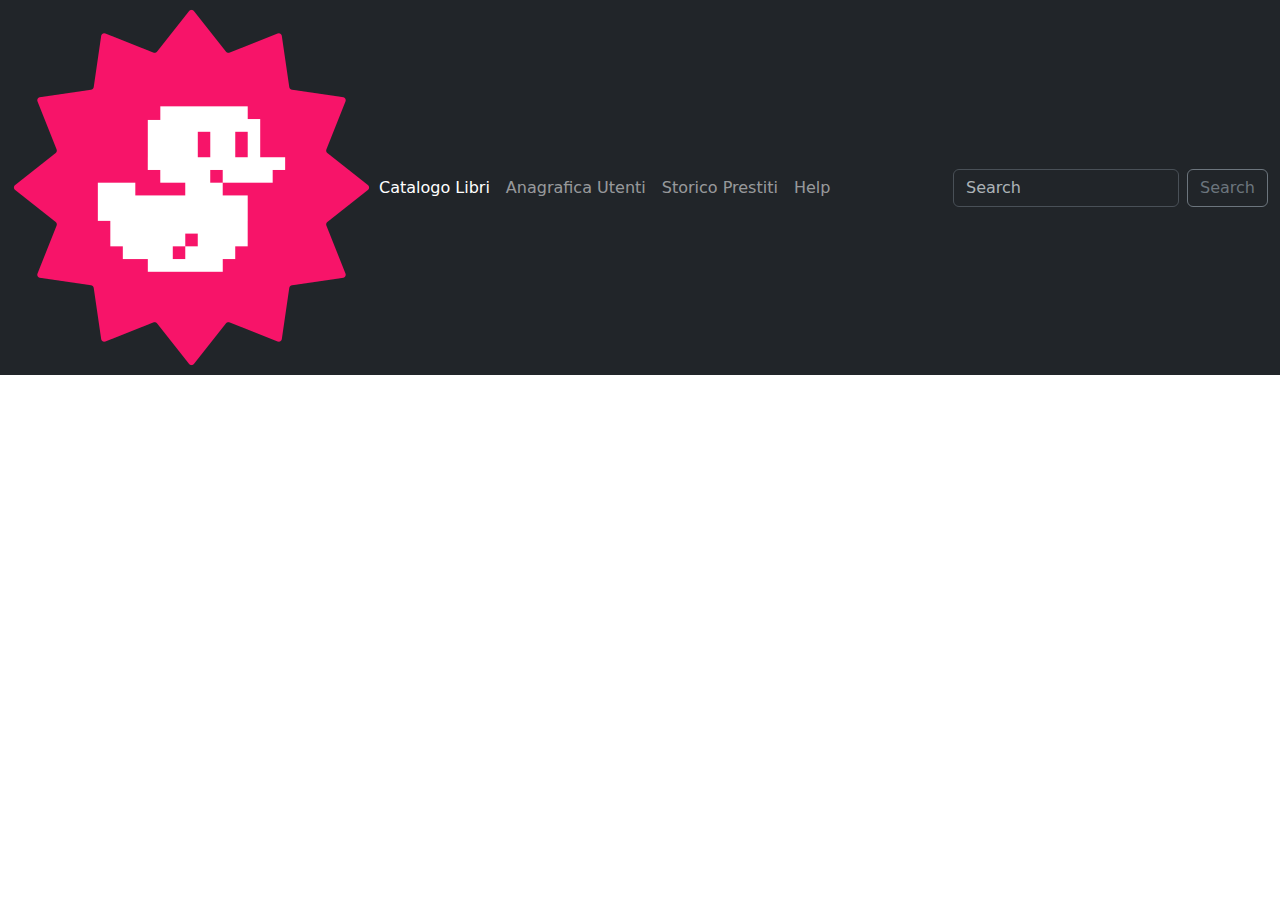
==== NewBook.html @ e48cb60e "feat: links" ====
<!DOCTYPE html>
<html lang="en">
    <head>
        <meta charset="UTF-8">
        <meta name="viewport" content="width=device-width, initial-scale=1.0">
        <title>Bootstrap Dashboard</title>
    
        <link href="https://cdn.jsdelivr.net/npm/bootstrap@5.3.3/dist/css/bootstrap.min.css" rel="stylesheet"
            integrity="sha384-QWTKZyjpPEjISv5WaRU9OFeRpok6YctnYmDr5pNlyT2bRjXh0JMhjY6hW+ALEwIH" crossorigin="anonymous">
        <link rel="stylesheet" href="https://cdnjs.cloudflare.com/ajax/libs/font-awesome/6.6.0/css/all.min.css"
            integrity="sha512-Kc323vGBEqzTmouAECnVceyQqyqdsSiqLQISBL29aUW4U/M7pSPA/gEUZQqv1cwx4OnYxTxve5UMg5GT6L4JJg=="
            crossorigin="anonymous" referrerpolicy="no-referrer" />
        <link rel="stylesheet" href="css/img.css">
        <link rel="stylesheet" href="css/style.css">
    </head>
    <body class="w-100">
        <header class="mb-4">
            <nav class="navbar navbar-expand-lg bg-dark" data-bs-theme="dark">
                <div class="container-fluid">
                    <img src="img/duck.png" class="duck" alt="Home" />
                    <button class="navbar-toggler" type="button" data-bs-toggle="collapse"
                        data-bs-target="#navbarSupportedContent" aria-controls="navbarSupportedContent"
                        aria-expanded="false" aria-label="Toggle navigation">
                        <span class="navbar-toggler-icon"></span>
                    </button>
                    <div class="collapse navbar-collapse" id="navbarSupportedContent">
                        <ul class="navbar-nav me-auto mb-2 mb-lg-0">
                            <li class="nav-item">
                                <a class="nav-link active" aria-current="page" href="index.html">Catalogo Libri</a>
                            </li>
                            <li class="nav-item">
                                <a class="nav-link" href="AnagraficaUtenti.html">Anagrafica Utenti</a>
                            </li>
                            <li class="nav-item">
                                <a class="nav-link" href="StoricoPrestiti.html">Storico Prestiti</a>
                            </li>
                            <li class="nav-item">
                                <a class="nav-link" href="Help.html">Help</a>
                            </li>
                        </ul>
                        <form class="d-flex" role="search">
                            <input class="form-control me-2" type="search" placeholder="Search" aria-label="Search" />
                            <button class="btn btn-outline-secondary" type="submit">
                                Search
                            </button>
                        </form>
                    </div>
                </div>
            </nav>
        </header>
        <main>
            
        </main>
    </body>
</html>
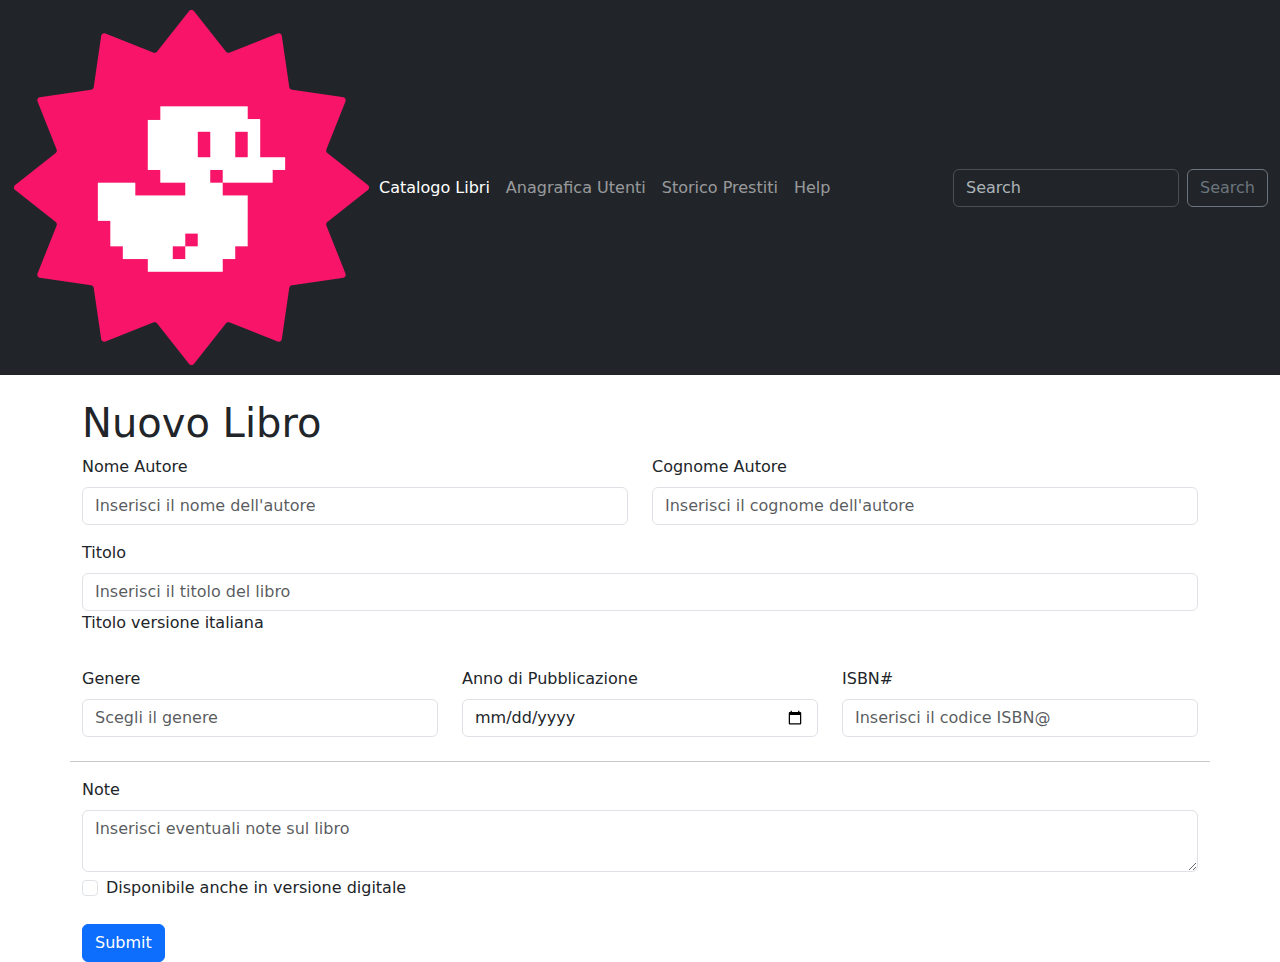
==== commit f0432408: "feat: completed1" ====
--- a/NewBook.html
+++ b/NewBook.html
@@ -1,55 +1,122 @@
 <!DOCTYPE html>
 <html lang="en">
-    <head>
-        <meta charset="UTF-8">
-        <meta name="viewport" content="width=device-width, initial-scale=1.0">
-        <title>Bootstrap Dashboard</title>
-    
-        <link href="https://cdn.jsdelivr.net/npm/bootstrap@5.3.3/dist/css/bootstrap.min.css" rel="stylesheet"
-            integrity="sha384-QWTKZyjpPEjISv5WaRU9OFeRpok6YctnYmDr5pNlyT2bRjXh0JMhjY6hW+ALEwIH" crossorigin="anonymous">
-        <link rel="stylesheet" href="https://cdnjs.cloudflare.com/ajax/libs/font-awesome/6.6.0/css/all.min.css"
-            integrity="sha512-Kc323vGBEqzTmouAECnVceyQqyqdsSiqLQISBL29aUW4U/M7pSPA/gEUZQqv1cwx4OnYxTxve5UMg5GT6L4JJg=="
-            crossorigin="anonymous" referrerpolicy="no-referrer" />
-        <link rel="stylesheet" href="css/img.css">
-        <link rel="stylesheet" href="css/style.css">
-    </head>
-    <body class="w-100">
-        <header class="mb-4">
-            <nav class="navbar navbar-expand-lg bg-dark" data-bs-theme="dark">
-                <div class="container-fluid">
-                    <img src="img/duck.png" class="duck" alt="Home" />
-                    <button class="navbar-toggler" type="button" data-bs-toggle="collapse"
-                        data-bs-target="#navbarSupportedContent" aria-controls="navbarSupportedContent"
-                        aria-expanded="false" aria-label="Toggle navigation">
-                        <span class="navbar-toggler-icon"></span>
-                    </button>
-                    <div class="collapse navbar-collapse" id="navbarSupportedContent">
-                        <ul class="navbar-nav me-auto mb-2 mb-lg-0">
-                            <li class="nav-item">
-                                <a class="nav-link active" aria-current="page" href="index.html">Catalogo Libri</a>
-                            </li>
-                            <li class="nav-item">
-                                <a class="nav-link" href="AnagraficaUtenti.html">Anagrafica Utenti</a>
-                            </li>
-                            <li class="nav-item">
-                                <a class="nav-link" href="StoricoPrestiti.html">Storico Prestiti</a>
-                            </li>
-                            <li class="nav-item">
-                                <a class="nav-link" href="Help.html">Help</a>
-                            </li>
-                        </ul>
-                        <form class="d-flex" role="search">
-                            <input class="form-control me-2" type="search" placeholder="Search" aria-label="Search" />
-                            <button class="btn btn-outline-secondary" type="submit">
-                                Search
-                            </button>
-                        </form>
-                    </div>
+
+<head>
+    <meta charset="UTF-8">
+    <meta name="viewport" content="width=device-width, initial-scale=1.0">
+    <title>Bootstrap Dashboard</title>
+
+    <link href="https://cdn.jsdelivr.net/npm/bootstrap@5.3.3/dist/css/bootstrap.min.css" rel="stylesheet"
+        integrity="sha384-QWTKZyjpPEjISv5WaRU9OFeRpok6YctnYmDr5pNlyT2bRjXh0JMhjY6hW+ALEwIH" crossorigin="anonymous">
+    <link rel="stylesheet" href="https://cdnjs.cloudflare.com/ajax/libs/font-awesome/6.6.0/css/all.min.css"
+        integrity="sha512-Kc323vGBEqzTmouAECnVceyQqyqdsSiqLQISBL29aUW4U/M7pSPA/gEUZQqv1cwx4OnYxTxve5UMg5GT6L4JJg=="
+        crossorigin="anonymous" referrerpolicy="no-referrer" />
+    <link rel="stylesheet" href="css/img.css">
+    <link rel="stylesheet" href="css/style.css">
+</head>
+
+<body class="w-100">
+    <header class="mb-4">
+        <nav class="navbar navbar-expand-lg bg-dark" data-bs-theme="dark">
+            <div class="container-fluid">
+                <img src="img/duck.png" class="duck" alt="Home" />
+                <button class="navbar-toggler" type="button" data-bs-toggle="collapse"
+                    data-bs-target="#navbarSupportedContent" aria-controls="navbarSupportedContent"
+                    aria-expanded="false" aria-label="Toggle navigation">
+                    <span class="navbar-toggler-icon"></span>
+                </button>
+                <div class="collapse navbar-collapse" id="navbarSupportedContent">
+                    <ul class="navbar-nav me-auto mb-2 mb-lg-0">
+                        <li class="nav-item">
+                            <a class="nav-link active" aria-current="page" href="index.html">Catalogo Libri</a>
+                        </li>
+                        <li class="nav-item">
+                            <a class="nav-link" href="AnagraficaUtenti.html">Anagrafica Utenti</a>
+                        </li>
+                        <li class="nav-item">
+                            <a class="nav-link" href="StoricoPrestiti.html">Storico Prestiti</a>
+                        </li>
+                        <li class="nav-item">
+                            <a class="nav-link" href="Help.html">Help</a>
+                        </li>
+                    </ul>
+                    <form class="d-flex" role="search">
+                        <input class="form-control me-2" type="search" placeholder="Search" aria-label="Search" />
+                        <button class="btn btn-outline-secondary" type="submit">
+                            Search
+                        </button>
+                    </form>
                 </div>
-            </nav>
-        </header>
-        <main>
-            
-        </main>
-    </body>
+            </div>
+        </nav>
+    </header>
+    <main class="container">
+        <h1>Nuovo Libro</h1>
+        <form action="#">
+            <div class="row mb-3">
+                <div class="col-6">
+                    <label for="field-name" class="form-label">Nome Autore</label>
+                    <input type="text" class="form-control" id="field-name" aria-describedby="nome-autore"
+                        placeholder="Inserisci il nome dell'autore"
+                        required>
+                </div>
+                <div class="col-6">
+                    <label for="field-surname" class="form-label">Cognome Autore</label>
+                    <input type="text" class="form-control" id="field-surname" aria-describedby="cognome-autore"
+                        placeholder="Inserisci il cognome dell'autore"
+                        required>
+                </div>
+            </div>
+            <div class="row mb-3">
+                <div class="col">
+                    <label for="title" class="form-label">Titolo</label>
+                    <input type="text" class="form-control" id="title" aria-describedby="book-title"
+                        placeholder="Inserisci il titolo del libro"
+                        required>
+                    <p class="fs-6">Titolo versione italiana</p>
+                </div>
+            </div>
+            <div class="row mb-3">
+                <div class="col-4">
+                    <label for="gender" class="form-label">Genere</label>
+                    <input type="text" class="form-control" id="gender" aria-describedby="gender"
+                        placeholder="Scegli il genere"
+                        required>
+                </div>
+                <div class="col-4">
+                    <label for="year" class="form-label">Anno di Pubblicazione</label>
+                    <input type="date" class="form-control" id="year" aria-describedby="book-title"
+                        placeholder="Inserisci l'anno"
+                        required>
+                </div>
+                <div class="col-4">
+                    <label for="isbn#" class="form-label">ISBN#</label>
+                    <input type="text" class="form-control" id="isbn#" aria-describedby="isbn#"
+                        placeholder="Inserisci il codice ISBN@"
+                        required>
+
+                </div>
+            </div>
+            <div class="row mt-4">
+                <hr>
+            </div>
+            <div class="row">
+                <div class="col">
+                    <label for="Note" class="form-label">Note</label>
+                    <textarea type="text" class="form-control mb-1" id="isbn#" aria-describedby="isbn#"
+                    placeholder="Inserisci eventuali note sul libro"></textarea>
+                </div>
+            </div>
+            <div class="form-check mb-4">
+                <input class="form-check-input" type="checkbox" value="" id="flexCheckDefault">
+                <label class="form-check-label" for="flexCheckDefault">
+                  Disponibile anche in versione digitale
+                </label>
+              </div>
+            <button type="submit" class="btn btn-primary mb4">Submit</button>
+        
+        </form>
+    </main>
+</body>
+
 </html>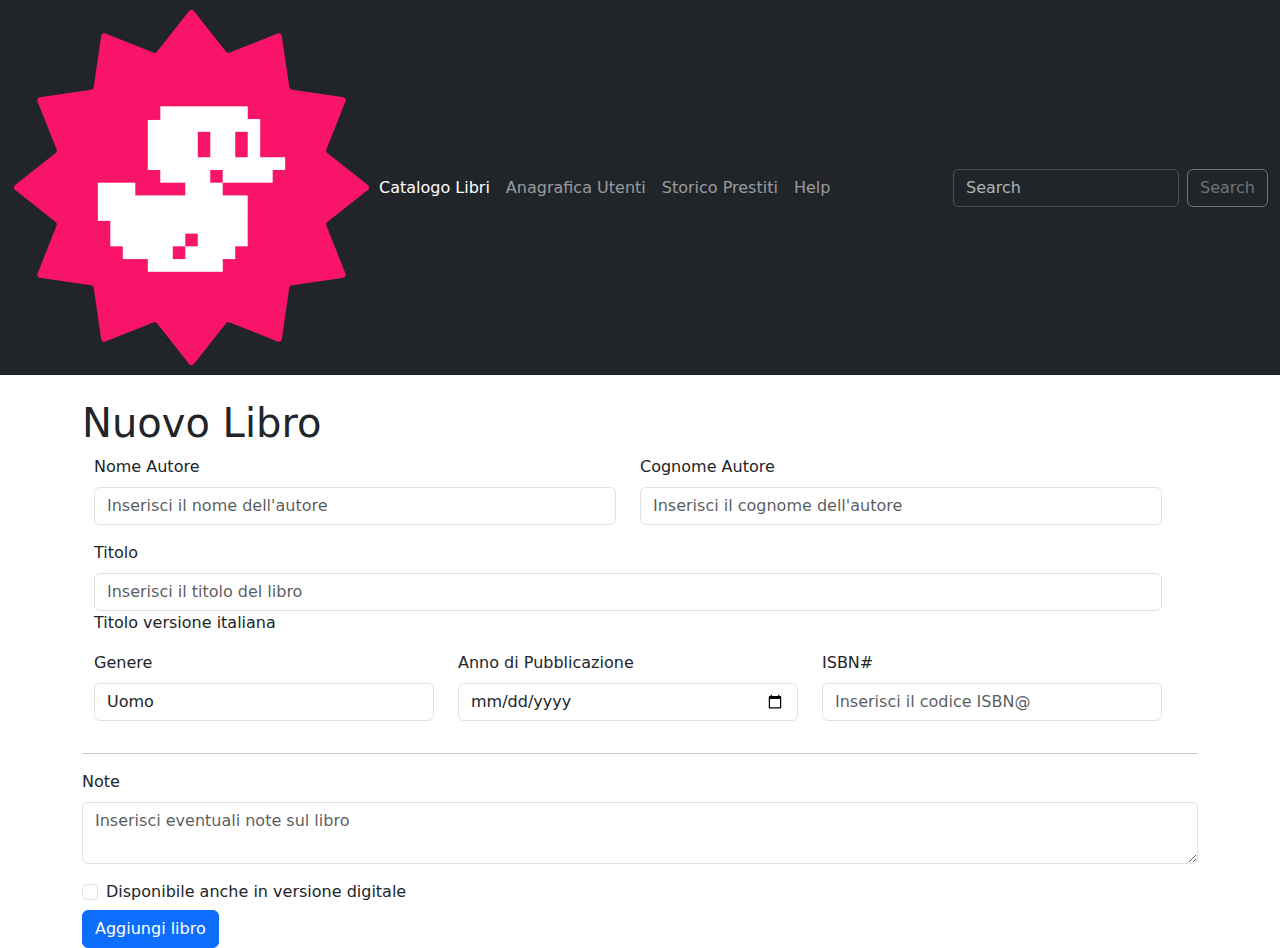
==== commit c6b518f8: "feat: completed 2" ====
--- a/NewBook.html
+++ b/NewBook.html
@@ -50,46 +50,47 @@
             </div>
         </nav>
     </header>
-    <main class="container">
+    <main class="container ">
         <h1>Nuovo Libro</h1>
         <form action="#">
-            <div class="row mb-3">
-                <div class="col-6">
+            <div class="row mb-3 container ">
+                <div class="col-6 mb-3">
                     <label for="field-name" class="form-label">Nome Autore</label>
                     <input type="text" class="form-control" id="field-name" aria-describedby="nome-autore"
                         placeholder="Inserisci il nome dell'autore"
                         required>
                 </div>
-                <div class="col-6">
+                <div class="col-6 mb-3">
                     <label for="field-surname" class="form-label">Cognome Autore</label>
                     <input type="text" class="form-control" id="field-surname" aria-describedby="cognome-autore"
                         placeholder="Inserisci il cognome dell'autore"
                         required>
                 </div>
-            </div>
-            <div class="row mb-3">
-                <div class="col">
+        
+                <div class="col-12">
                     <label for="title" class="form-label">Titolo</label>
                     <input type="text" class="form-control" id="title" aria-describedby="book-title"
                         placeholder="Inserisci il titolo del libro"
                         required>
                     <p class="fs-6">Titolo versione italiana</p>
                 </div>
-            </div>
-            <div class="row mb-3">
-                <div class="col-4">
+            
+                <div class="col-12 col-lg-4 mb-3">
                     <label for="gender" class="form-label">Genere</label>
-                    <input type="text" class="form-control" id="gender" aria-describedby="gender"
+                    <select type="text" class="form-control" id="gender" aria-describedby="gender"
                         placeholder="Scegli il genere"
                         required>
+                        <option value="1">Uomo</option>
+                        <option value="2">Donna</option>>
+                    </select>
                 </div>
-                <div class="col-4">
+                <div class="col-12 col-lg-4 mb-3">
                     <label for="year" class="form-label">Anno di Pubblicazione</label>
                     <input type="date" class="form-control" id="year" aria-describedby="book-title"
                         placeholder="Inserisci l'anno"
                         required>
                 </div>
-                <div class="col-4">
+                <div class="col-12 col-lg-4 mb-3">
                     <label for="isbn#" class="form-label">ISBN#</label>
                     <input type="text" class="form-control" id="isbn#" aria-describedby="isbn#"
                         placeholder="Inserisci il codice ISBN@"
@@ -97,23 +98,22 @@
 
                 </div>
             </div>
-            <div class="row mt-4">
+
                 <hr>
             </div>
-            <div class="row">
-                <div class="col">
+                <div class="col mb-3">
                     <label for="Note" class="form-label">Note</label>
                     <textarea type="text" class="form-control mb-1" id="isbn#" aria-describedby="isbn#"
                     placeholder="Inserisci eventuali note sul libro"></textarea>
                 </div>
             </div>
-            <div class="form-check mb-4">
+            <div class="form-check">
                 <input class="form-check-input" type="checkbox" value="" id="flexCheckDefault">
-                <label class="form-check-label" for="flexCheckDefault">
+                <label class="form-check-label mb-1" for="flexCheckDefault">
                   Disponibile anche in versione digitale
                 </label>
               </div>
-            <button type="submit" class="btn btn-primary mb4">Submit</button>
+            <button type="submit" class="btn btn-primary mb4">Aggiungi libro</button>
         
         </form>
     </main>
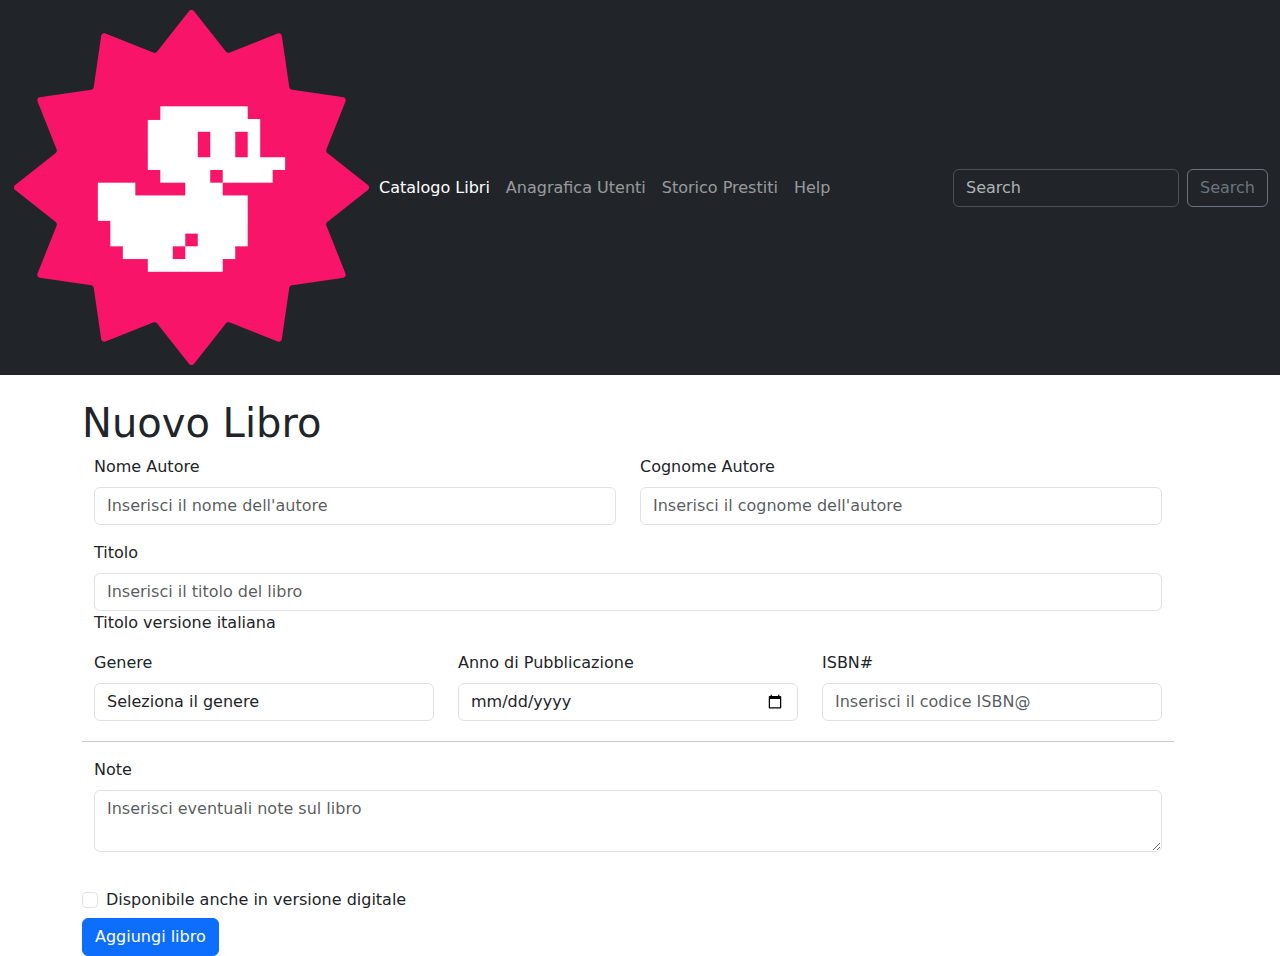
==== commit b1c90eef: "feat: completed 3" ====
--- a/NewBook.html
+++ b/NewBook.html
@@ -56,20 +56,20 @@
             <div class="row mb-3 container ">
                 <div class="col-6 mb-3">
                     <label for="field-name" class="form-label">Nome Autore</label>
-                    <input type="text" class="form-control" id="field-name" aria-describedby="nome-autore"
+                    <input type="text" class="form-control" id="field-name" aria-describedby="field-name"
                         placeholder="Inserisci il nome dell'autore"
                         required>
                 </div>
                 <div class="col-6 mb-3">
                     <label for="field-surname" class="form-label">Cognome Autore</label>
-                    <input type="text" class="form-control" id="field-surname" aria-describedby="cognome-autore"
+                    <input type="text" class="form-control" id="field-surname" aria-describedby="field-surname"
                         placeholder="Inserisci il cognome dell'autore"
                         required>
                 </div>
         
                 <div class="col-12">
-                    <label for="title" class="form-label">Titolo</label>
-                    <input type="text" class="form-control" id="title" aria-describedby="book-title"
+                    <label for="book-title" class="form-label">Titolo</label>
+                    <input type="text" class="form-control" id="book-title" aria-describedby="book-title"
                         placeholder="Inserisci il titolo del libro"
                         required>
                     <p class="fs-6">Titolo versione italiana</p>
@@ -77,18 +77,15 @@
             
                 <div class="col-12 col-lg-4 mb-3">
                     <label for="gender" class="form-label">Genere</label>
-                    <select type="text" class="form-control" id="gender" aria-describedby="gender"
-                        placeholder="Scegli il genere"
-                        required>
-                        <option value="1">Uomo</option>
-                        <option value="2">Donna</option>>
+                    <select class="form-control" id="gender" aria-describedby="gender" required>
+                        <option value="">Seleziona il genere</option>
+                        <option value="2">Uomo</option>
+                        <option value="3">Donna</option>
                     </select>
                 </div>
                 <div class="col-12 col-lg-4 mb-3">
-                    <label for="year" class="form-label">Anno di Pubblicazione</label>
-                    <input type="date" class="form-control" id="year" aria-describedby="book-title"
-                        placeholder="Inserisci l'anno"
-                        required>
+                    <label for="release-date" class="form-label">Anno di Pubblicazione</label>
+                    <input type="date" class="form-control" id="release-date" aria-describedby="release-date" required>
                 </div>
                 <div class="col-12 col-lg-4 mb-3">
                     <label for="isbn#" class="form-label">ISBN#</label>
@@ -97,13 +94,12 @@
                         required>
 
                 </div>
-            </div>
-
-                <hr>
-            </div>
+    
+                <hr class="mt-1">
+            
                 <div class="col mb-3">
                     <label for="Note" class="form-label">Note</label>
-                    <textarea type="text" class="form-control mb-1" id="isbn#" aria-describedby="isbn#"
+                    <textarea class="form-control mb-1" id="Note" aria-describedby="Note"
                     placeholder="Inserisci eventuali note sul libro"></textarea>
                 </div>
             </div>
@@ -112,7 +108,7 @@
                 <label class="form-check-label mb-1" for="flexCheckDefault">
                   Disponibile anche in versione digitale
                 </label>
-              </div>
+            </div>
             <button type="submit" class="btn btn-primary mb4">Aggiungi libro</button>
         
         </form>
